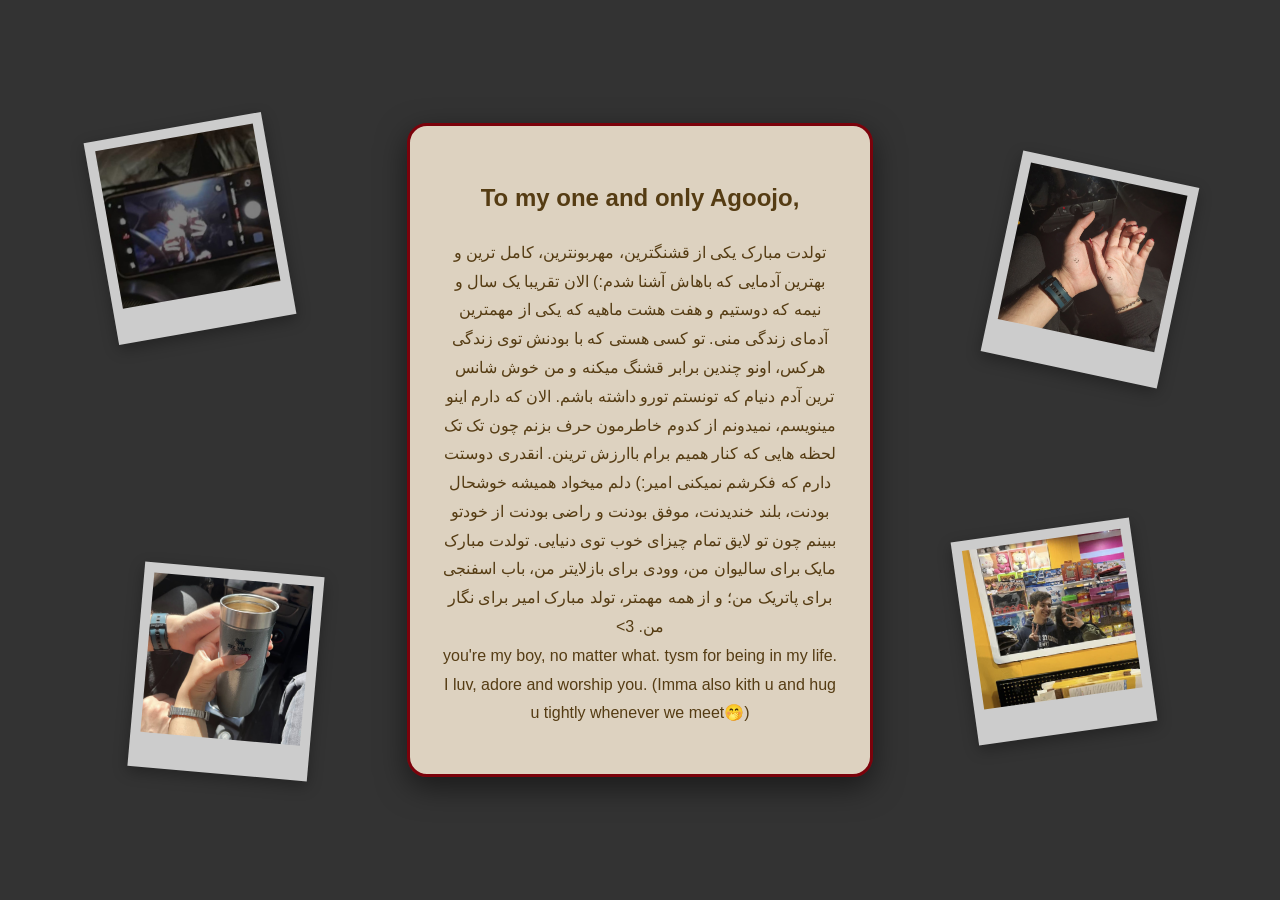
==== nextPage.html @ b3aed526 "Add files via upload" ====
<!DOCTYPE html>
<html lang="fa" dir="rtl">
<head>
    <meta charset="UTF-8">
    <meta name="viewport" content="width=device-width, initial-scale=1.0">
    <title>things I wanted to tell u.</title>
    <style>
        body {
            background-color: #333;
            color: white;
            margin: 0;
            min-height: 100vh;
            display: flex;
            align-items: center;
            justify-content: center;
            font-family: 'Tahoma', sans-serif;
            overflow-x: hidden;
        }

        .memory-container {
            position: relative;
            width: 100%;
            max-width: 1200px;
            height: 90vh;
            display: flex;
            align-items: center;
            justify-content: center;
        }

        .heartfelt-letter {
            position: relative;
            z-index: 10;
            background: rgba(240, 228, 208, 0.9);
            color: #553c13;
            padding: 30px;
            border-radius: 20px;
            border: 3px solid #7B020B;
            max-width: 400px;
            text-align: center;
            line-height: 1.8;
            box-shadow: 0 10px 30px rgba(0, 0, 0, 0.5);
            margin: 20px;
        }

        .photo-wrapper {
            position: absolute;
            width: 160px;
            background: #ccc;
            padding: 10px;
            padding-bottom: 35px;
            box-shadow: 0 5px 15px rgba(0, 0, 0, 0.3);
            cursor: pointer;
            transition: all 0.4s cubic-bezier(0.175, 0.885, 0.32, 1.275);
            z-index: 5;
        }

        .photo {
            width: 100%;
            aspect-ratio: 1 / 1;
            object-fit: cover;
            display: block;
        }

        .text-overlay {
            position: absolute;
            top: 10px;
            left: 10px;
            right: 10px;
            bottom: 35px;
            background: rgba(98, 99, 119, 0.9);
            color: #f0e4d0;
            display: flex;
            align-items: center;
            justify-content: center;
            text-align: center;
            padding: 10px;
            font-size: 13px;
            opacity: 0;
            transition: opacity 0.3s;
            pointer-events: none;
            font-weight: bold;
        }

        .photo-wrapper.active {
            z-index: 100;
            transform: scale(1.3) rotate(0deg) !important;
        }

        .photo-wrapper.active .text-overlay {
            opacity: 1;
        }

        @media (min-width: 768px) {
            .p1 {
                top: 10%;
                left: 5%;
                transform: rotate(-10deg);
            }

            .p2 {
                bottom: 10%;
                left: 8%;
                transform: rotate(5deg);
            }

            .p3 {
                top: 15%;
                right: 5%;
                transform: rotate(12deg);
            }

            .p4 {
                bottom: 15%;
                right: 8%;
                transform: rotate(-8deg);
            }

            .p5 {
                top: 40%;
                left: 20%;
                transform: rotate(-5deg);
                z-index: 1;
            }
        }

        @media (max-width: 767px) {
            .memory-container {
                flex-direction: column;
                height: auto;
                padding-top: 50px;
            }

            .heartfelt-letter {
                order: 1;
                position: relative;
                top: 0;
                left: 0;
            }

            .photo-wrapper {
                position: relative !important;
                order: 2;
                margin: 10px;
                display: inline-block;
                width: 140px;
                top: auto !important;
                left: auto !important;
                right: auto !important;
                bottom: auto !important;
            }
        }
    </style>
</head>
<body>

<div class="memory-container">
    <div class="photo-wrapper p1" onclick="this.classList.toggle('active')">
        <img src="photo26382078875.jpg" class="photo">
        <div class="text-overlay">گذاشتمش چون خیلی دوست دارم اینو=)</div>
    </div>

    <div class="photo-wrapper p2" onclick="this.classList.toggle('active')">
        <img src="photo26382080065.jpg" class="photo">
        <div class="text-overlay">خوشمزه ترین شربت دنیا.</div>
    </div>

    <div class="photo-wrapper p3" onclick="this.classList.toggle('active')">
        <img src="photo26382079988.jpg" class="photo">
        <div class="text-overlay">اولین شبی که رفتی شیفت و خاچاپوری خوردیم:(</div>
    </div>

    <div class="photo-wrapper p4" onclick="this.classList.toggle('active')">
        <img src="photo26382078919.jpg" class="photo">
        <div class="text-overlay" dir="ltr">you have the cutest smile I've ever seen.</div>
    </div>

    <div class="heartfelt-letter">
        <h2 dir="ltr">To my one and only Agoojo,</h2>
        <p>تولدت مبارک یکی از قشنگترین، مهربونترین، کامل ترین و بهترین آدمایی که باهاش آشنا شدم:)
        الان تقریبا یک سال و نیمه که دوستیم و هفت هشت ماهیه که یکی از مهمترین آدمای زندگی منی. تو کسی هستی که با بودنش توی زندگی هرکس، اونو چندین برابر قشنگ میکنه و من خوش شانس ترین آدم دنیام که تونستم تورو داشته باشم.
        الان که دارم اینو مینویسم، نمیدونم از کدوم خاطرمون حرف بزنم چون تک تک لحظه هایی که کنار همیم برام باارزش ترینن.
        انقدری دوستت دارم که فکرشم نمیکنی امیر:)
        دلم میخواد همیشه خوشحال بودنت، بلند خندیدنت، موفق بودنت و راضی بودنت از خودتو ببینم چون تو لایق تمام چیزای خوب توی دنیایی.
        تولدت مبارک مایک برای سالیوان من، وودی برای بازلایتر من، باب اسفنجی برای پاتریک من؛ و از همه مهمتر، تولد مبارک امیر برای نگار من. 3>
       <br> you're my boy, no matter what. tysm for being in my life. I luv, adore and worship you. (Imma also kith u and hug u tightly whenever we meet🤭)</p>
    </div>
</div>
<script> function toggleText(element) {
    element.classList.toggle('active');
}</script>
</body>
</html>
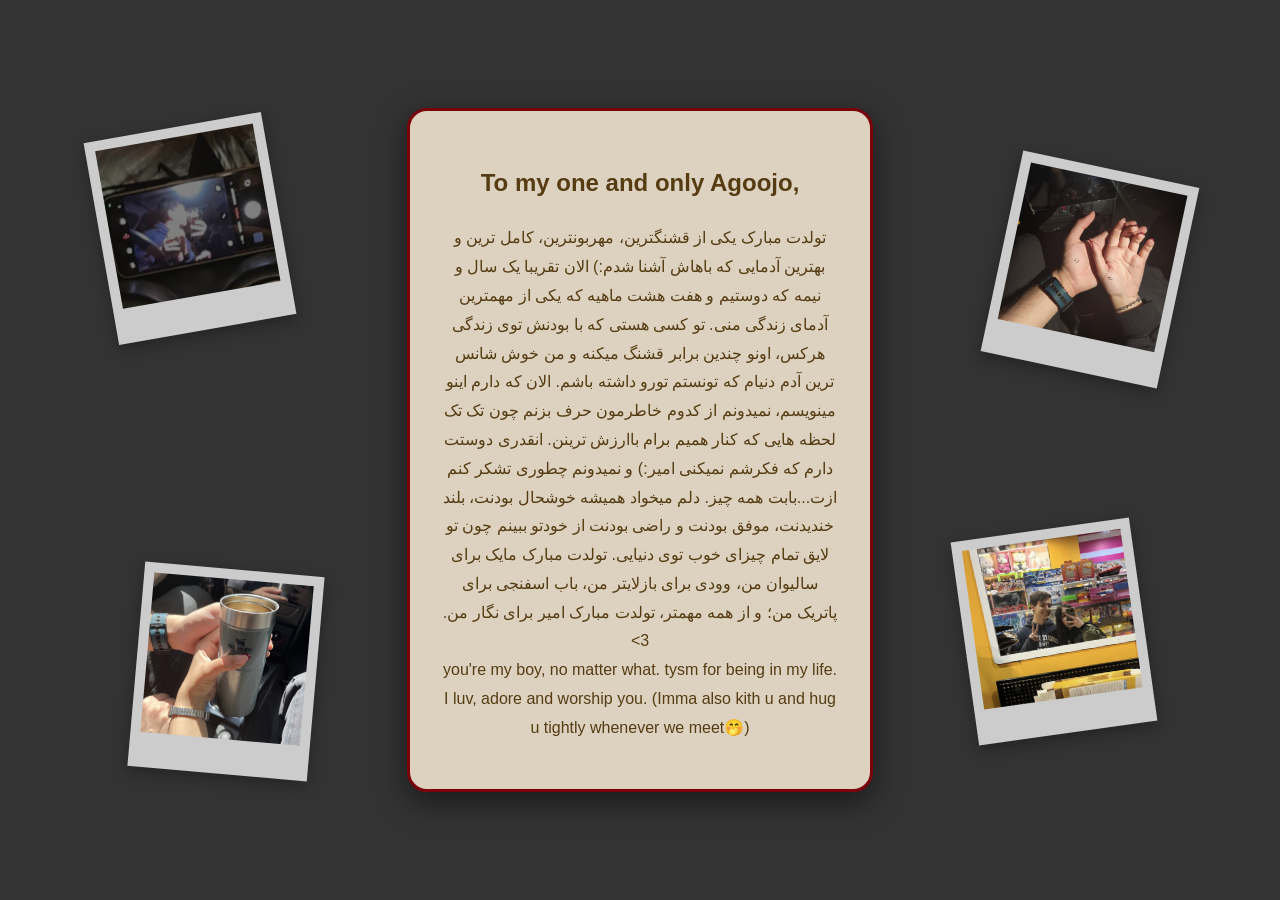
==== commit 737b46c4: "Update nextPage.html" ====
--- a/nextPage.html
+++ b/nextPage.html
@@ -180,8 +180,9 @@
         الان تقریبا یک سال و نیمه که دوستیم و هفت هشت ماهیه که یکی از مهمترین آدمای زندگی منی. تو کسی هستی که با بودنش توی زندگی هرکس، اونو چندین برابر قشنگ میکنه و من خوش شانس ترین آدم دنیام که تونستم تورو داشته باشم.
         الان که دارم اینو مینویسم، نمیدونم از کدوم خاطرمون حرف بزنم چون تک تک لحظه هایی که کنار همیم برام باارزش ترینن.
         انقدری دوستت دارم که فکرشم نمیکنی امیر:)
+        و نمیدونم چطوری تشکر کنم ازت...بابت همه چیز.
         دلم میخواد همیشه خوشحال بودنت، بلند خندیدنت، موفق بودنت و راضی بودنت از خودتو ببینم چون تو لایق تمام چیزای خوب توی دنیایی.
-        تولدت مبارک مایک برای سالیوان من، وودی برای بازلایتر من، باب اسفنجی برای پاتریک من؛ و از همه مهمتر، تولد مبارک امیر برای نگار من. 3>
+        تولدت مبارک مایک برای سالیوان من، وودی برای بازلایتر من، باب اسفنجی برای پاتریک من؛ و از همه مهمتر، تولدت مبارک امیر برای نگار من. 3>
        <br> you're my boy, no matter what. tysm for being in my life. I luv, adore and worship you. (Imma also kith u and hug u tightly whenever we meet🤭)</p>
     </div>
 </div>
@@ -189,4 +190,4 @@
     element.classList.toggle('active');
 }</script>
 </body>
-</html>+</html>
